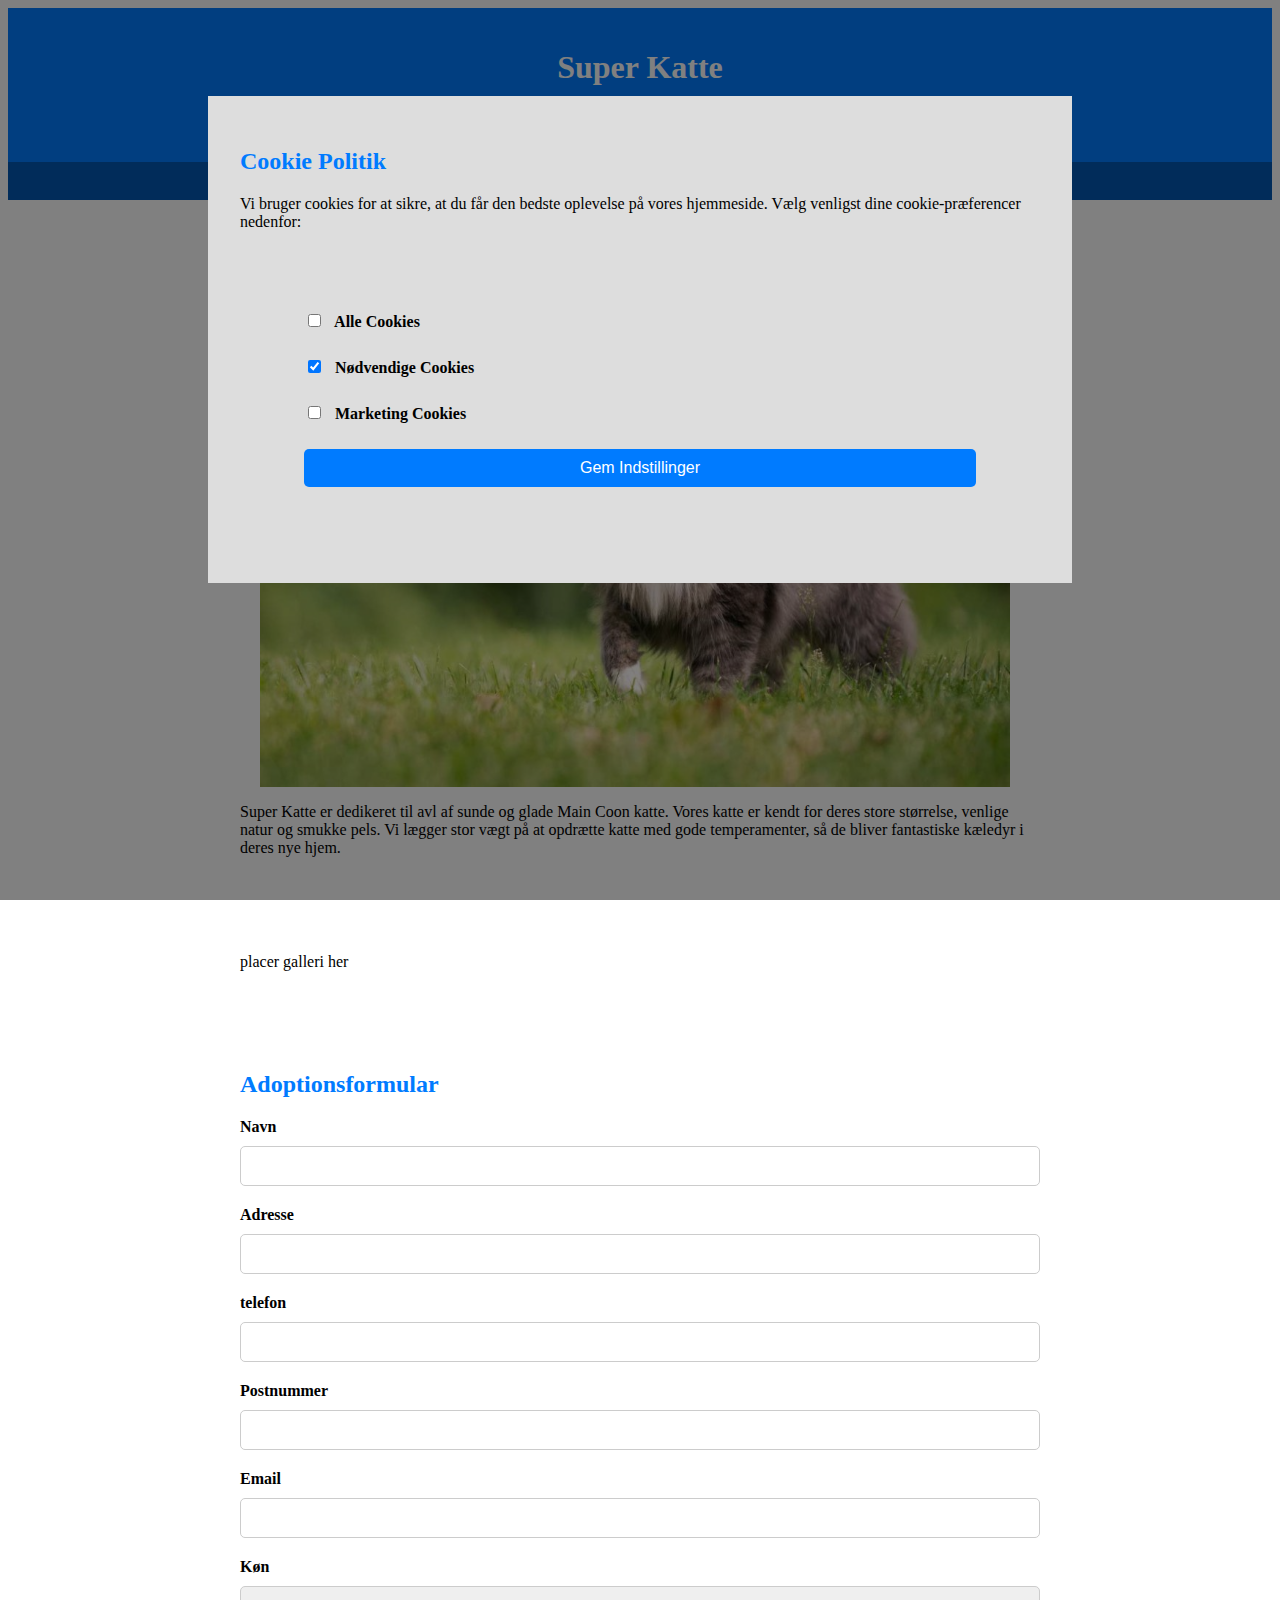
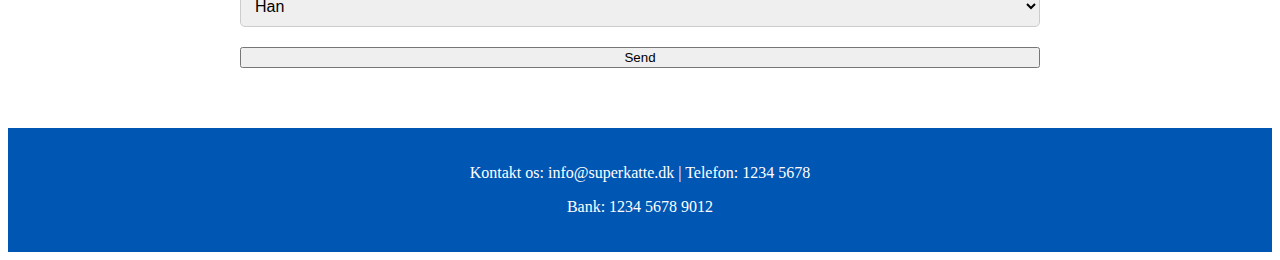
==== index.html @ d310f34b "Initial commit" ====
<!DOCTYPE html>
<!--[if lt IE 7]>      <html class="no-js lt-ie9 lt-ie8 lt-ie7"> <![endif]-->
<!--[if IE 7]>         <html class="no-js lt-ie9 lt-ie8"> <![endif]-->
<!--[if IE 8]>         <html class="no-js lt-ie9"> <![endif]-->
<!--[if gt IE 8]>      <html class="no-js"> <!--<![endif]-->
<html>

<head>
    <meta charset="utf-8">
    <meta http-equiv="X-UA-Compatible" content="IE=edge">
    <title></title>
    <meta name="description" content="">
    <link rel="shortcut icon" href="#">
    <meta name="viewport" content="width=device-width, initial-scale=1">
    <link rel="stylesheet" href="assets/css/site.css">
    <script src="assets/js/site.js" defer></script>
</head>

<body>
        <header>
            <h1>Super Katte</h1>
            <p>Specialiseret i Main Coon Katteavl</p>
        </header>
    
        <nav>
            <a href="#description">Om Kattene</a>
            <a href="#gallery">Galleri</a>
            <a href="#adoption">Adoptionsformular</a>
        </nav>
    
        <section id="description" class="description">
            <h2>Om Vores Main Coon Katte</h2>
            <img id="heroImage" src="assets/img/hero.jpg" alt="hero cat">
            <p>Super Katte er dedikeret til avl af sunde og glade Main Coon katte. Vores katte er kendt for deres store størrelse, venlige natur og smukke pels. Vi lægger stor vægt på at opdrætte katte med gode temperamenter, så de bliver fantastiske kæledyr i deres nye hjem.</p>
        </section>
    
        <section id="gallery" class="gallery">
           placer galleri her
         
        </section>
    
        <section id="adoption" class="adoption-form">
            <h2>Adoptionsformular</h2>
            <form action="#" method="post">
                <label for="name">Navn</label>
                <input type="text" id="name" name="name" >
    
                <label for="address">Adresse</label>
                <input type="text" id="address" name="address" >

                <label for="tlf">telefon</label>
                <input type="text" id="tlf" name="tlf" >
    
                <label for="zipcode">Postnummer</label>
                <input type="text" id="zipcode" name="zipcode" >
    
                <label for="email">Email</label>
                <input type="text" id="email" name="email" >
    
                <label for="gender">Køn</label>
                <select id="gender" name="gender">
                    <option value="han" selected>Han</option>
                    <option value="hun">Hun</option>
                    <option value="ikke relevant">Ikke relevant</option>
                </select>
    
                <button type="submit">Send</button>
            </form>
        </section>
    
        <section id="cookie-policy" class="cookie-policy">

            <section class="cookie-policy-container">
            <h2>Cookie Politik</h2>
            <p>Vi bruger cookies for at sikre, at du får den bedste oplevelse på vores hjemmeside. Vælg venligst dine cookie-præferencer nedenfor:</p>
            <form action="#" method="post">
                <label>
                    <input type="checkbox" name="cookies" value="alle"> Alle Cookies
                </label>
                <label>
                    <input type="checkbox" name="cookies" value="essentials" checked> Nødvendige Cookies
                </label>
                <label>
                    <input type="checkbox" name="cookies" value="marketing"> Marketing Cookies
                </label>
                <button type="submit">Gem Indstillinger</button>
            </form>
        </section>
        </section>

    
        <footer>
            <p>Kontakt os: info@superkatte.dk | Telefon: 1234 5678</p>
            <p>Bank: 1234 5678 9012</p>
        </footer>
 

</body>

</html>
---- assets/css/site.css ----
<!DOCTYPE html>

        body {
            font-family: Arial, sans-serif;
            margin: 0;
            padding: 0;
            background-color: #f0f8ff;
            color: #333;
        }
        header {
            background-color: #007bff;
            color: #fff;
            padding: 20px;
            text-align: center;
        }
        nav {
            background-color: #0056b3;
            padding: 10px;
            text-align: center;
        }
        nav a {
            color: #fff;
            margin: 0 15px;
            text-decoration: none;
        }
        section {
            padding: 20px;
            max-width: 800px;
            margin: 0 auto;
        }

        #heroImage{
            background-image: url('assets/img/hero.jpg');
            background-size: cover;
            background-position: center;
            height: 500px;
            display: flex;
            justify-content: center;
            align-items: center;
            color: #fff;
            text-align: center;
            padding: 0 20px;
        }

        .description, .adoption-form, .gallery, .cookie-policy {
            margin-bottom: 40px;
        }
        h2 {
            color: #007bff;
        }
        form {
            display: flex;
            flex-direction: column;
        }
        label {
            margin-bottom: 10px;
            font-weight: bold;
        }
        input, select {
            margin-bottom: 20px;
            padding: 10px;
            font-size: 16px;
            border: 1px solid #ccc;
            border-radius: 5px;
        }

        /* din cool gallery css her */
        .gallery {
         
        }
      

        footer {
            background-color: #0056b3;
            color: #fff;
            padding: 20px;
            text-align: center;
        }

        .cookie-policy{
           position: fixed;
           top: 0px;
           left: 0px;
           
           min-width:  100%;
           min-height: 100vh;
           background-color: rgba(2,2,2,0.5);
           margin: 0;
           padding: 0;
           transition: 200ms;

        }


        .cookie-policy-container{
           
            background-color: #ddd;
            padding: 2em;
           margin-top: 6em;

        }


        .cookie-policy-container form {
            padding: 4em;
            display: flex;
            flex-direction: column;
           
        }

        .cookie-policy-container input[type="checkbox"] {
            margin-right: 10px;
        }
        .cookie-policy-container button {
            padding: 10px;
            font-size: 16px;
            color: #fff;
            background-color: #007bff;
            border: none;
            border-radius: 5px;
            cursor: pointer;
        }
        .cookie-policy-container button:hover {
            background-color: #0056b3;
           
        }

        .hidden{
            min-height: none;
            height: 0px;
             top: 100vh;
      transition: 800ms;
        }
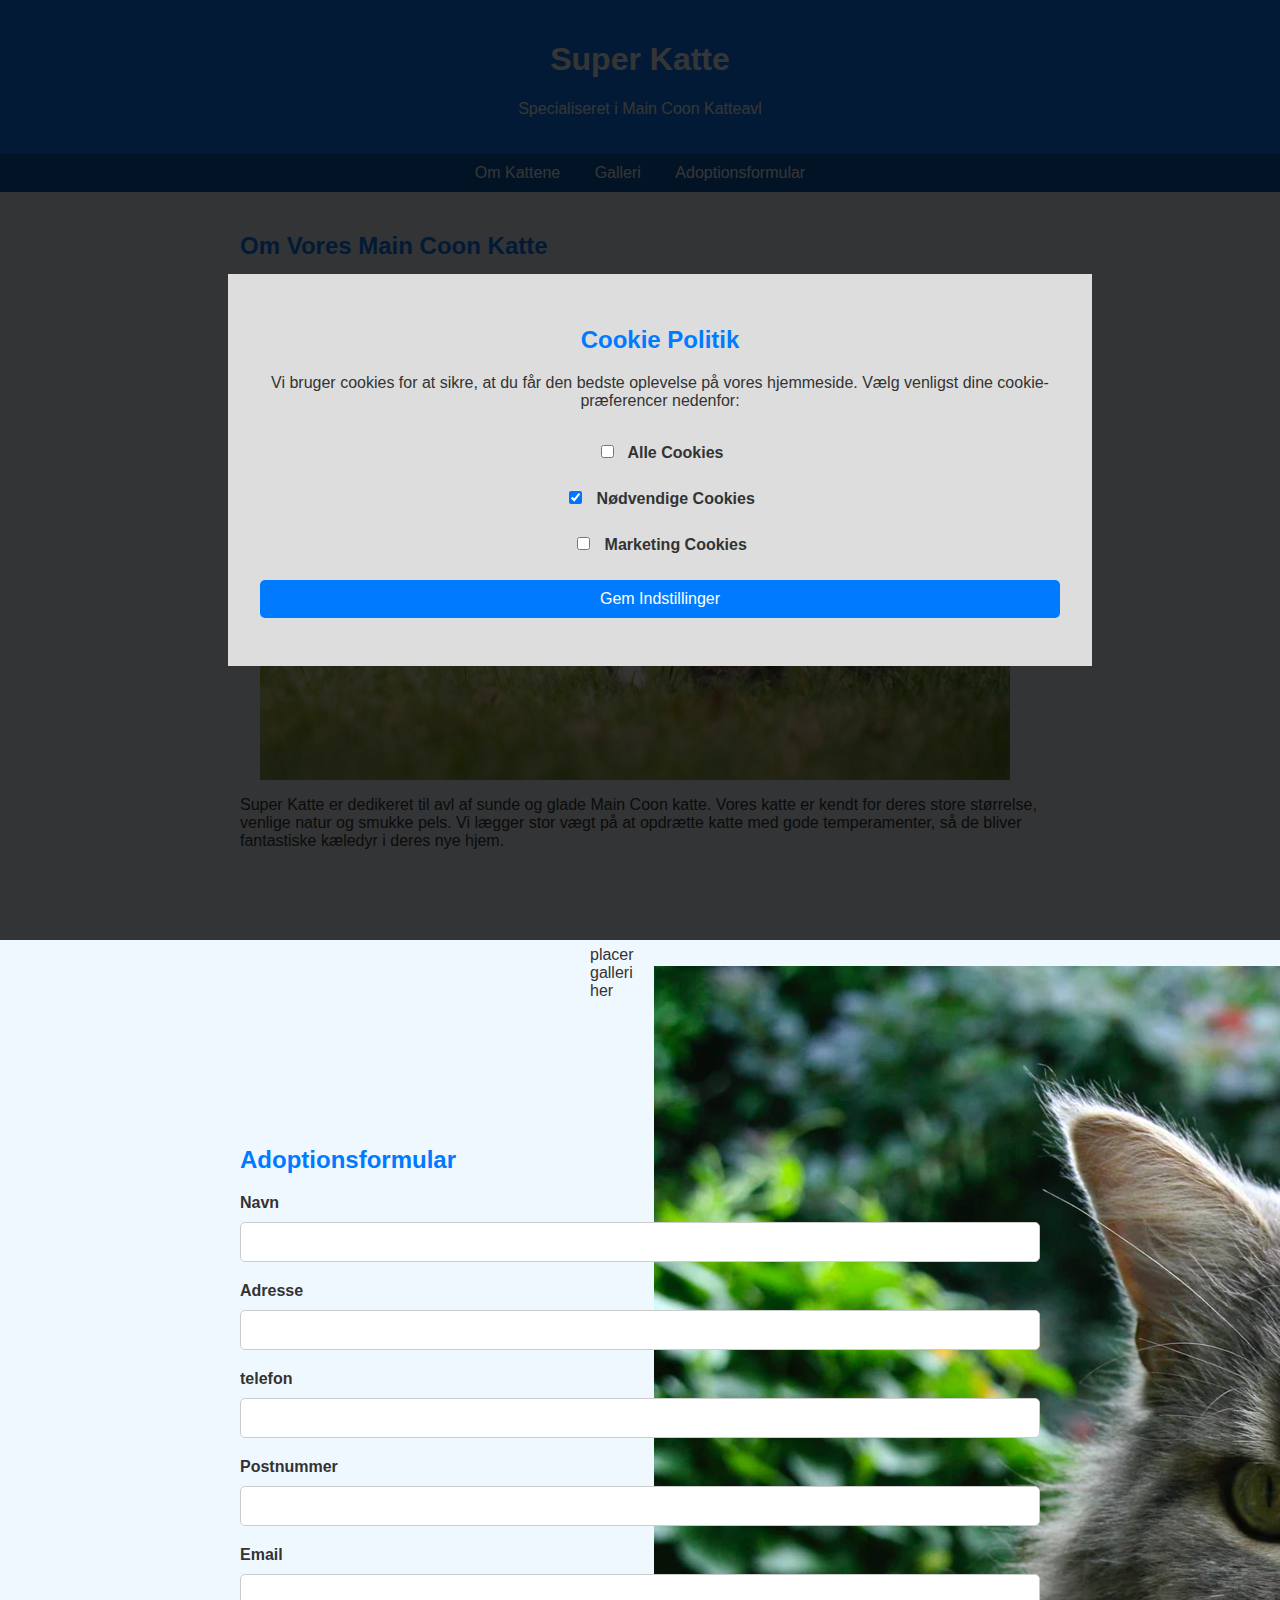
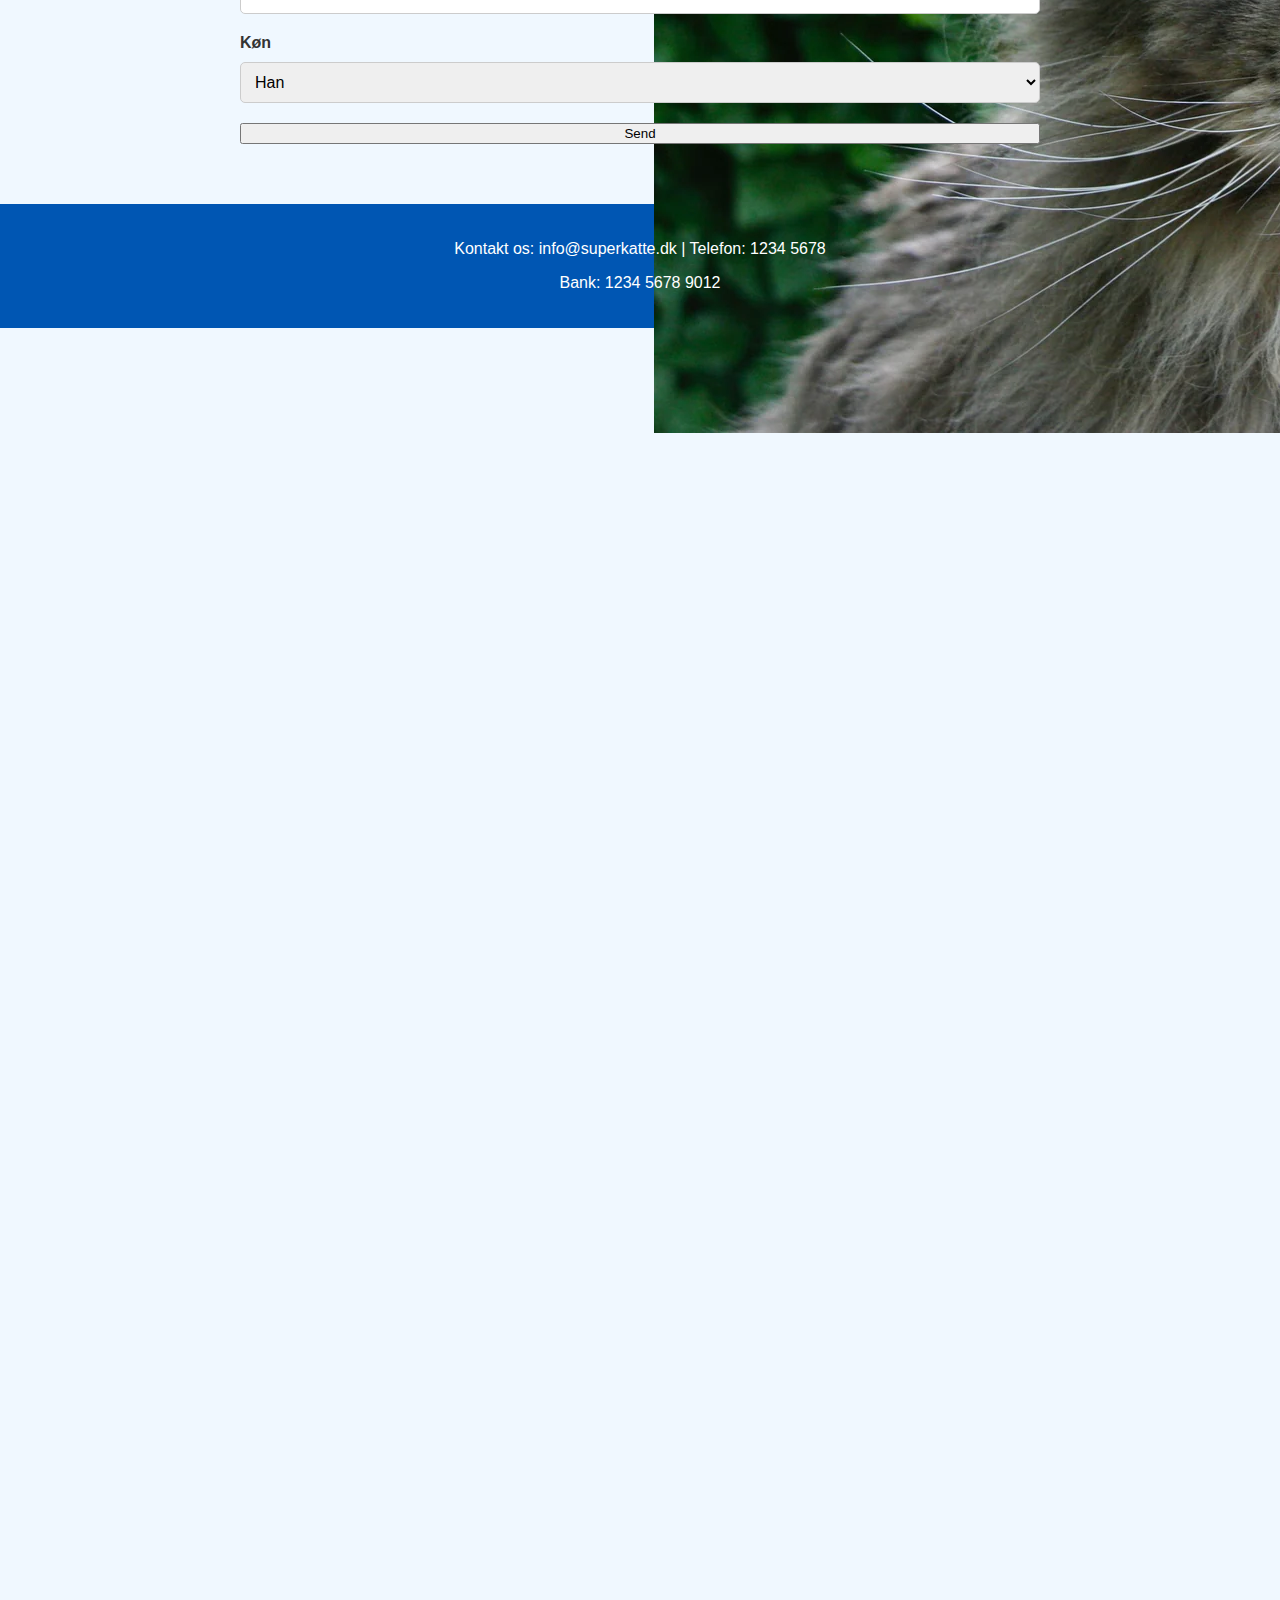
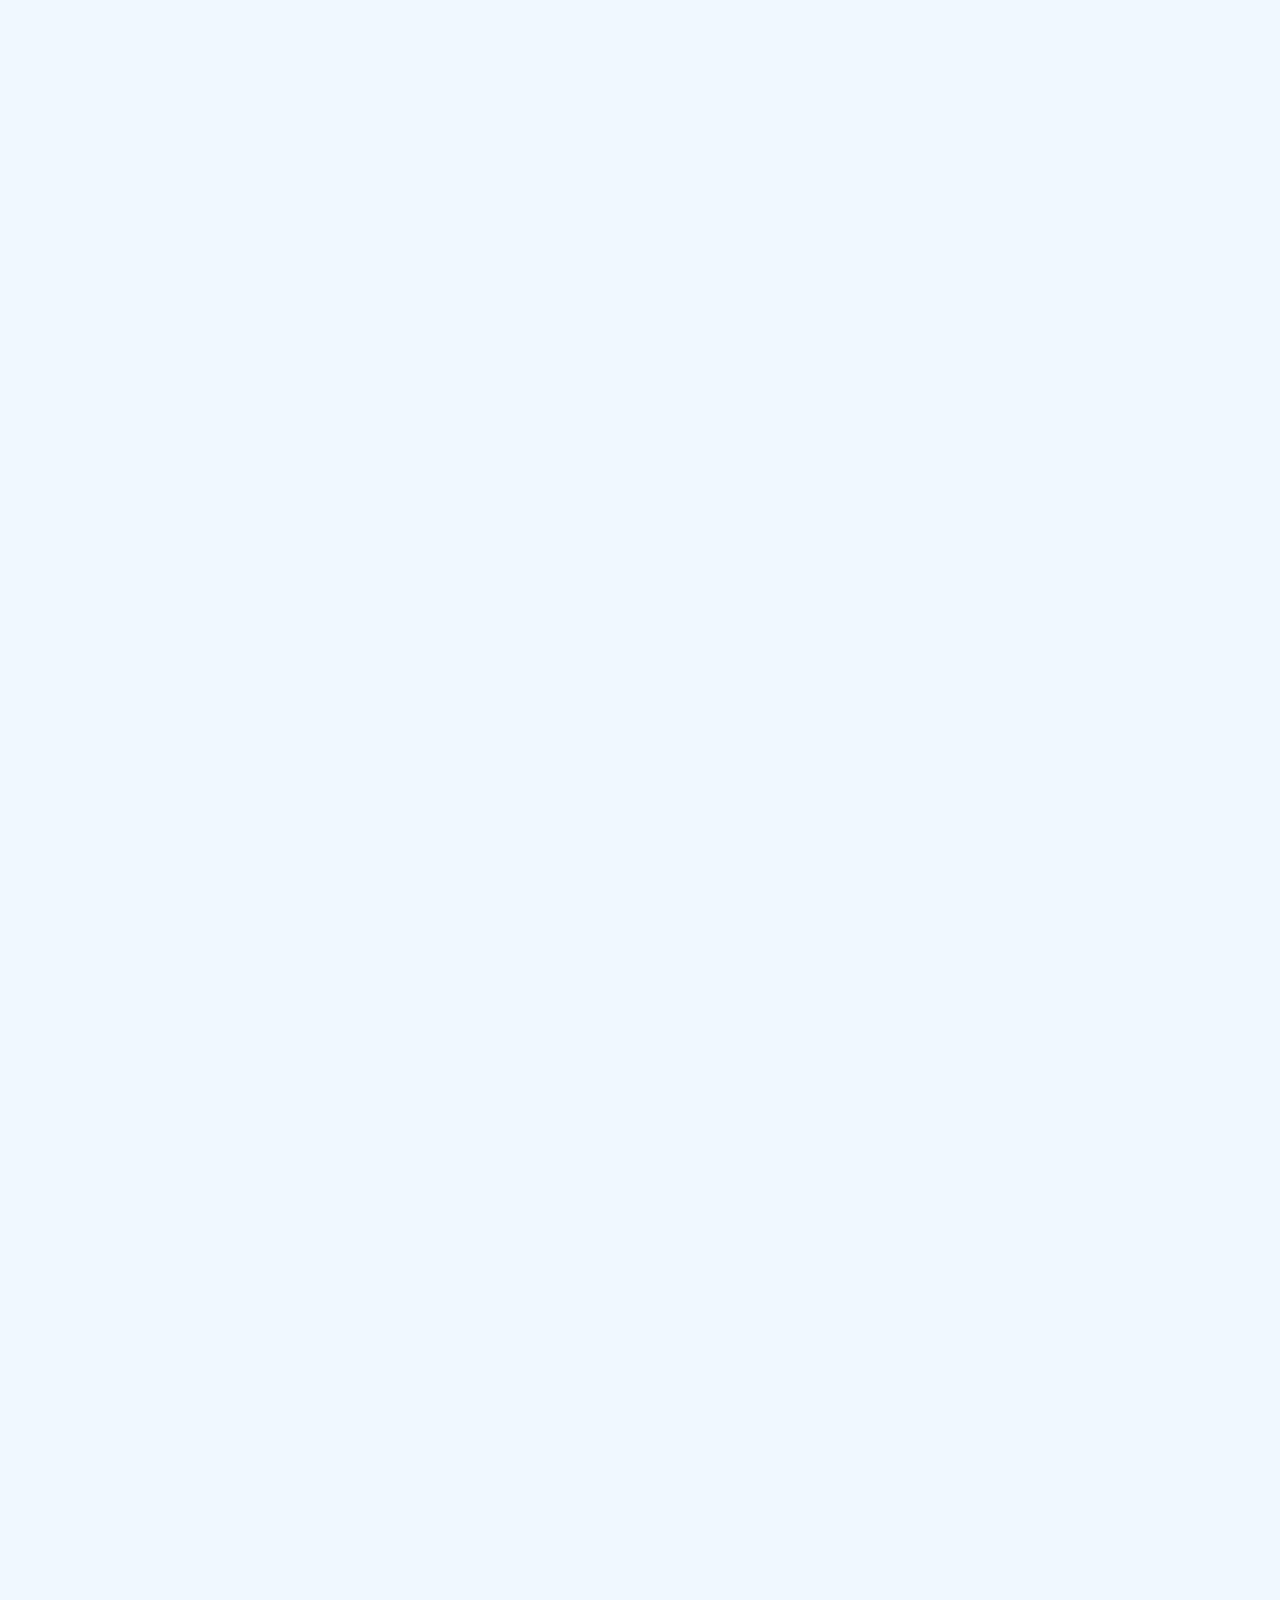
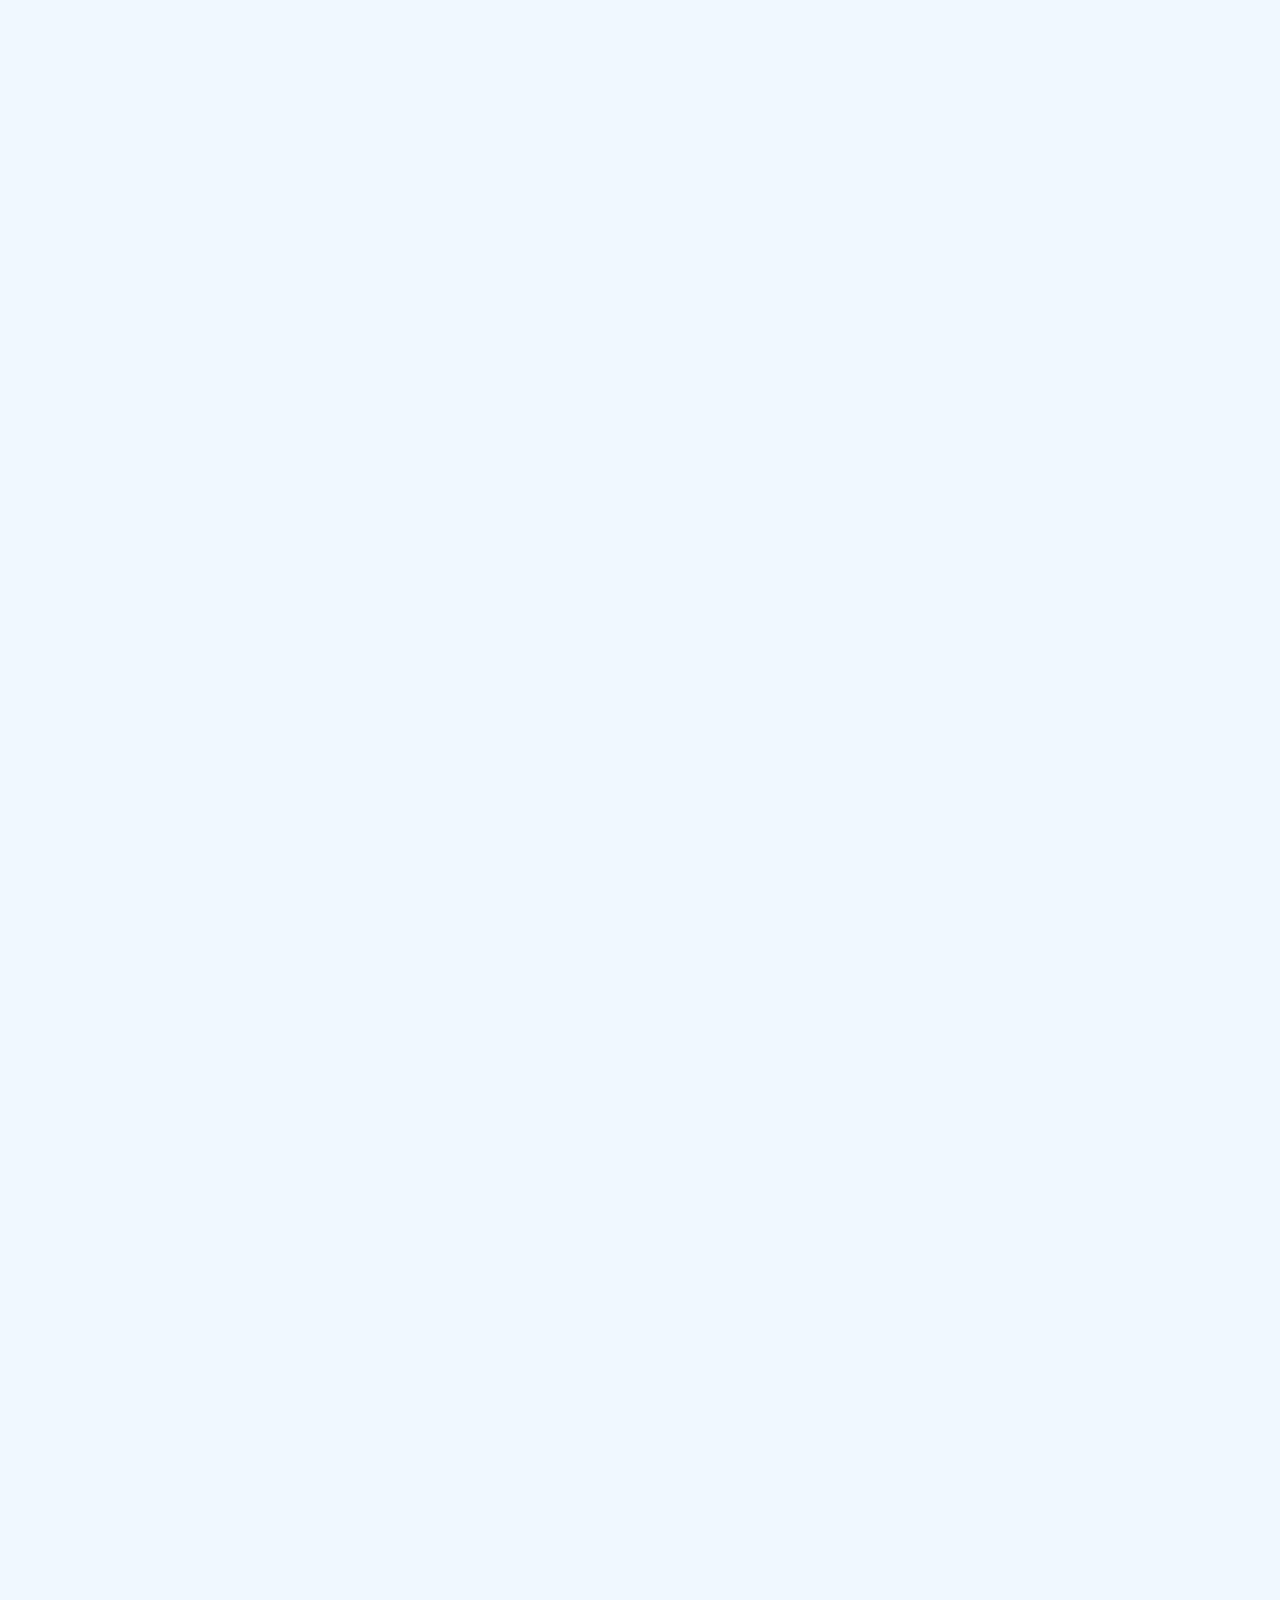
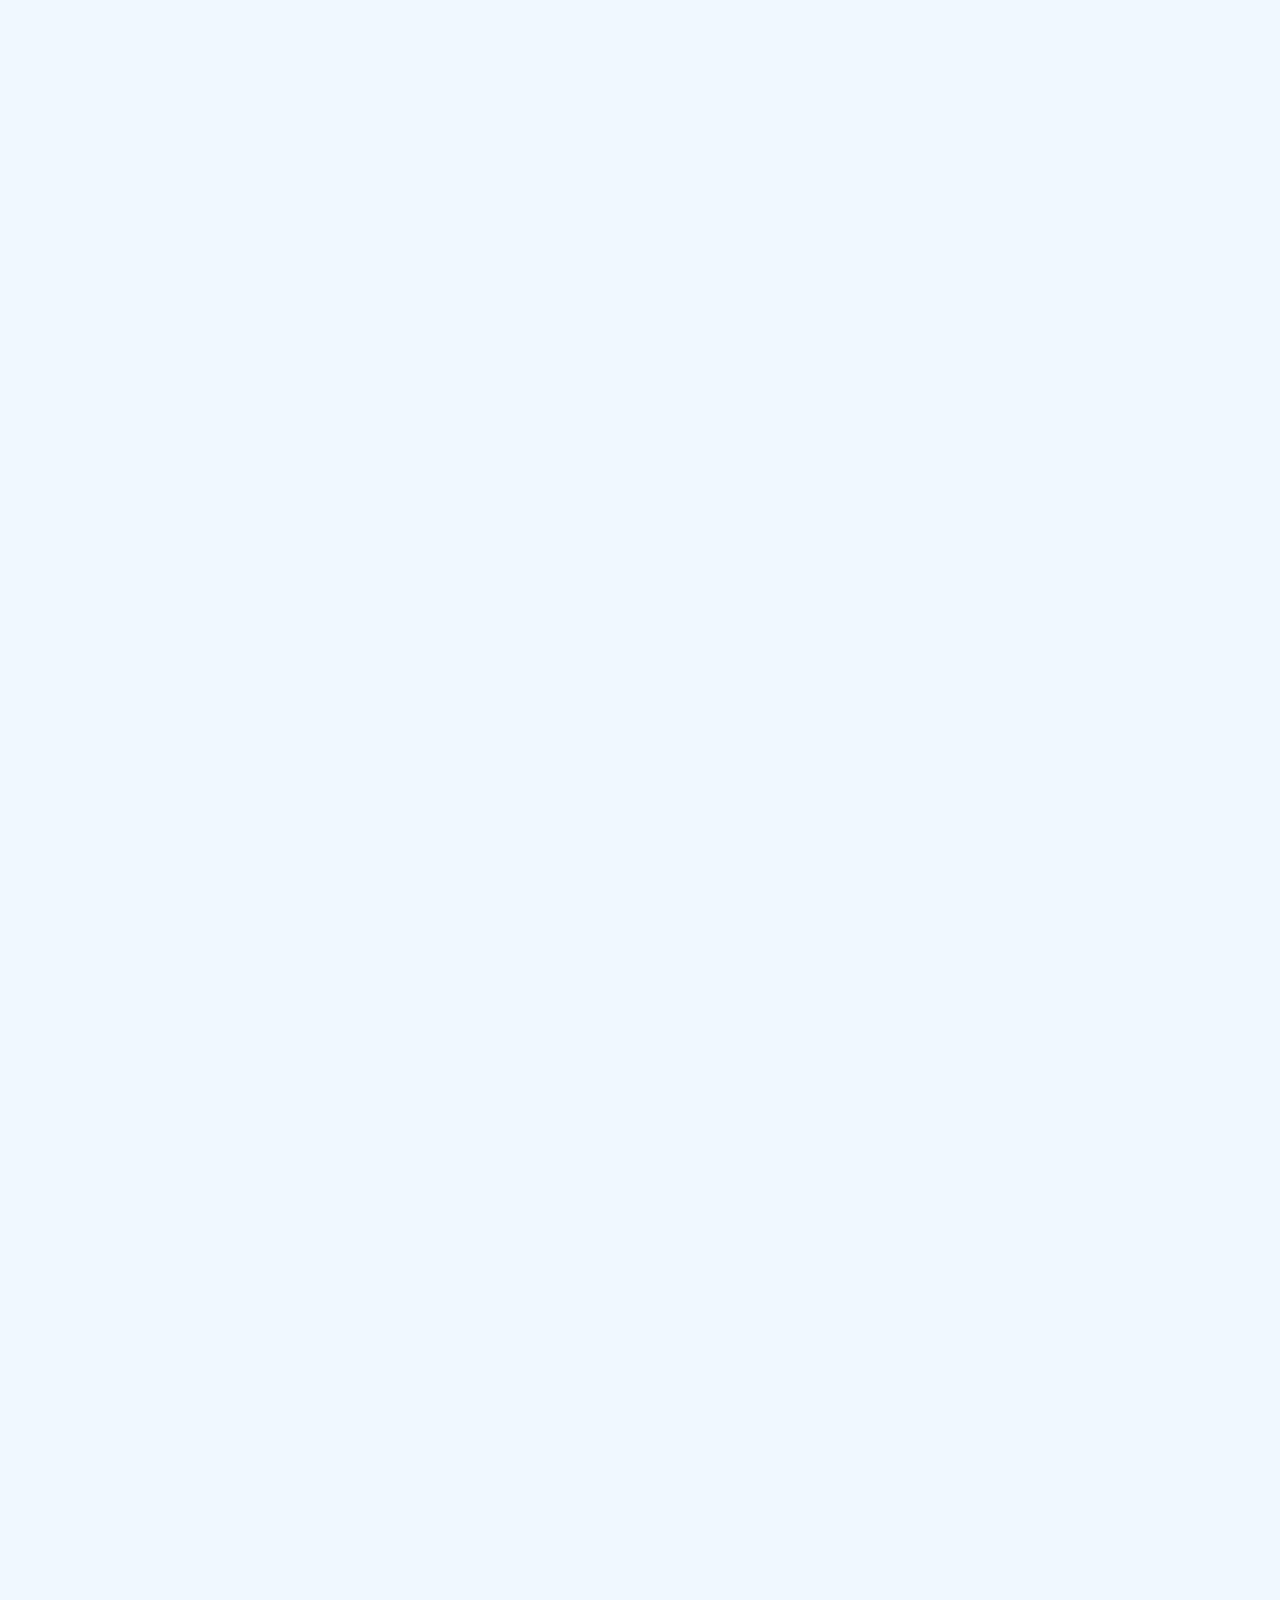
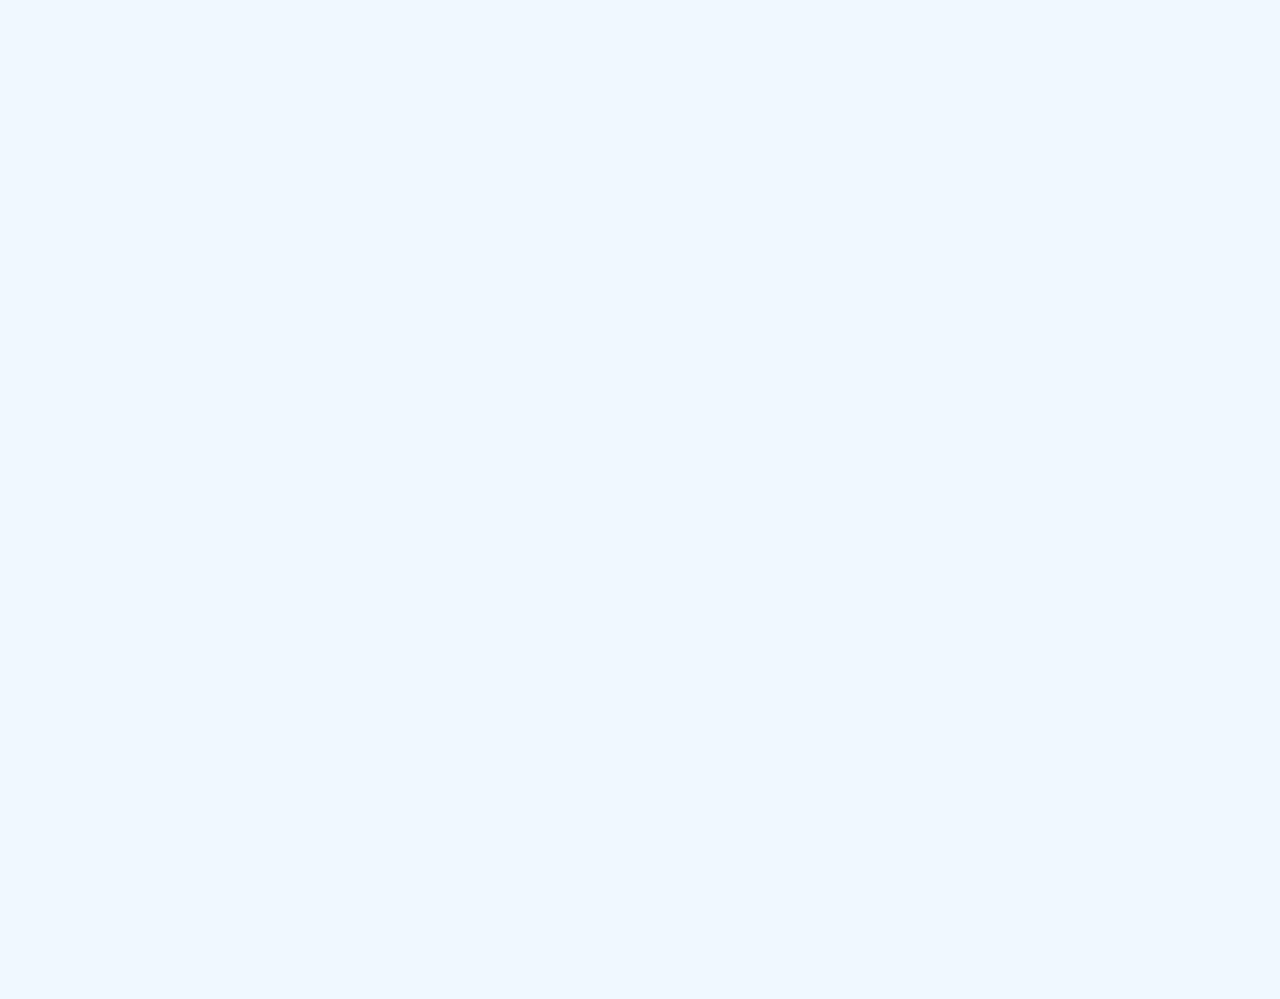
==== commit 604dbaeb: "Cookies consents" ====
--- a/index.html
+++ b/index.html
@@ -68,7 +68,7 @@
             </form>
         </section>
     
-        <section id="cookie-policy" class="cookie-policy">
+        <!-- <section id="cookie-policy" class="cookie-policy">
 
             <section class="cookie-policy-container">
             <h2>Cookie Politik</h2>
@@ -86,6 +86,25 @@
                 <button type="submit">Gem Indstillinger</button>
             </form>
         </section>
+        </section> -->
+        <section id="cookie-policy" class="cookie-policy hidden">
+
+            <section class="cookie-policy-container">
+            <h2>Cookie Politik</h2>
+            <p>Vi bruger cookies for at sikre, at du får den bedste oplevelse på vores hjemmeside. Vælg venligst dine cookie-præferencer nedenfor:</p>
+            <form action="#" method="post">
+                <label>
+                    <input type="checkbox" name="cookies" value="alle"> Alle Cookies
+                </label>
+                <label>
+                    <input type="checkbox" name="cookies" value="essentials" checked> Nødvendige Cookies
+                </label>
+                <label>
+                    <input type="checkbox" name="cookies" value="marketing"> Marketing Cookies
+                </label>
+                <button type="button" id="accept-cookies">Gem Indstillinger</button>
+            </form>
+        </section>
         </section>
 
     
--- a/assets/css/site.css
+++ b/assets/css/site.css
@@ -1,5 +1,3 @@
-<!DOCTYPE html>
-
         body {
             font-family: Arial, sans-serif;
             margin: 0;
@@ -7,29 +5,33 @@
             background-color: #f0f8ff;
             color: #333;
         }
+
         header {
             background-color: #007bff;
             color: #fff;
             padding: 20px;
             text-align: center;
         }
+
         nav {
             background-color: #0056b3;
             padding: 10px;
             text-align: center;
         }
+
         nav a {
             color: #fff;
             margin: 0 15px;
             text-decoration: none;
         }
+
         section {
             padding: 20px;
             max-width: 800px;
             margin: 0 auto;
         }
 
-        #heroImage{
+        #heroImage {
             background-image: url('assets/img/hero.jpg');
             background-size: cover;
             background-position: center;
@@ -42,21 +44,29 @@
             padding: 0 20px;
         }
 
-        .description, .adoption-form, .gallery, .cookie-policy {
+        .description,
+        .adoption-form,
+        .gallery,
+        .cookie-policy {
             margin-bottom: 40px;
         }
+
         h2 {
             color: #007bff;
         }
+
         form {
             display: flex;
             flex-direction: column;
         }
+
         label {
             margin-bottom: 10px;
             font-weight: bold;
         }
-        input, select {
+
+        input,
+        select {
             margin-bottom: 20px;
             padding: 10px;
             font-size: 16px;
@@ -66,9 +76,17 @@
 
         /* din cool gallery css her */
         .gallery {
-         
-        }
-      
+            width: 100px;
+            height: 100%;
+            aspect-ratio: 1/1;
+            display: grid;
+            grid-template-columns: repeat(3, 1fr);
+        }
+        img{
+            display: block;
+            object-fit: cover;
+        }
+
 
         footer {
             background-color: #0056b3;
@@ -77,26 +95,26 @@
             text-align: center;
         }
 
-        .cookie-policy{
-           position: fixed;
-           top: 0px;
-           left: 0px;
-           
-           min-width:  100%;
-           min-height: 100vh;
-           background-color: rgba(2,2,2,0.5);
-           margin: 0;
-           padding: 0;
-           transition: 200ms;
-
-        }
-
-
-        .cookie-policy-container{
-           
+        /* .cookie-policy {
+            position: fixed;
+            top: 0px;
+            left: 0px;
+
+            min-width: 100%;
+            min-height: 100vh;
+            background-color: rgba(2, 2, 2, 0.5);
+            margin: 0;
+            padding: 0;
+            transition: 200ms;
+
+        }
+
+
+        .cookie-policy-container {
+
             background-color: #ddd;
             padding: 2em;
-           margin-top: 6em;
+            margin-top: 6em;
 
         }
 
@@ -105,12 +123,13 @@
             padding: 4em;
             display: flex;
             flex-direction: column;
-           
+
         }
 
         .cookie-policy-container input[type="checkbox"] {
             margin-right: 10px;
         }
+
         .cookie-policy-container button {
             padding: 10px;
             font-size: 16px;
@@ -120,15 +139,65 @@
             border-radius: 5px;
             cursor: pointer;
         }
+
         .cookie-policy-container button:hover {
             background-color: #0056b3;
-           
-        }
-
-        .hidden{
+
+        }
+
+        .hidden {
             min-height: none;
             height: 0px;
-             top: 100vh;
-      transition: 800ms;
-        }
-
+            top: 100vh;
+            transition: 800ms;
+        } */
+
+        /* COOKIES */
+        .cookie-policy {
+            position: fixed;
+            top: 0px;
+            left: 0px;
+            min-width:  100%;
+            min-height: 100vh;
+            background-color: rgba(2, 2, 2, 0.8);
+            display: flex;
+            justify-content: center;
+            align-items: center;
+            transition: transform 0.8s ease;
+            transform: translateY(-100%);
+            z-index: 1000;
+        }
+
+        .cookie-policy.show {
+            transform: translateY(0);
+        }
+
+        .cookie-policy-container {
+            background-color: #ddd;
+            padding: 2em;
+            text-align: center;
+        }
+
+        .cookie-policy-container form {
+            padding: 1em 0;
+            display: flex;
+            flex-direction: column;
+        }
+
+        .cookie-policy-container input[type="checkbox"] {
+            margin-right: 10px;
+        }
+
+        .cookie-policy-container button {
+            padding: 10px;
+            font-size: 16px;
+            color: #fff;
+            background-color: #007bff;
+            border: none;
+            border-radius: 5px;
+            cursor: pointer;
+        }
+
+        .cookie-policy-container button:hover {
+            background-color: #0056b3;
+        }